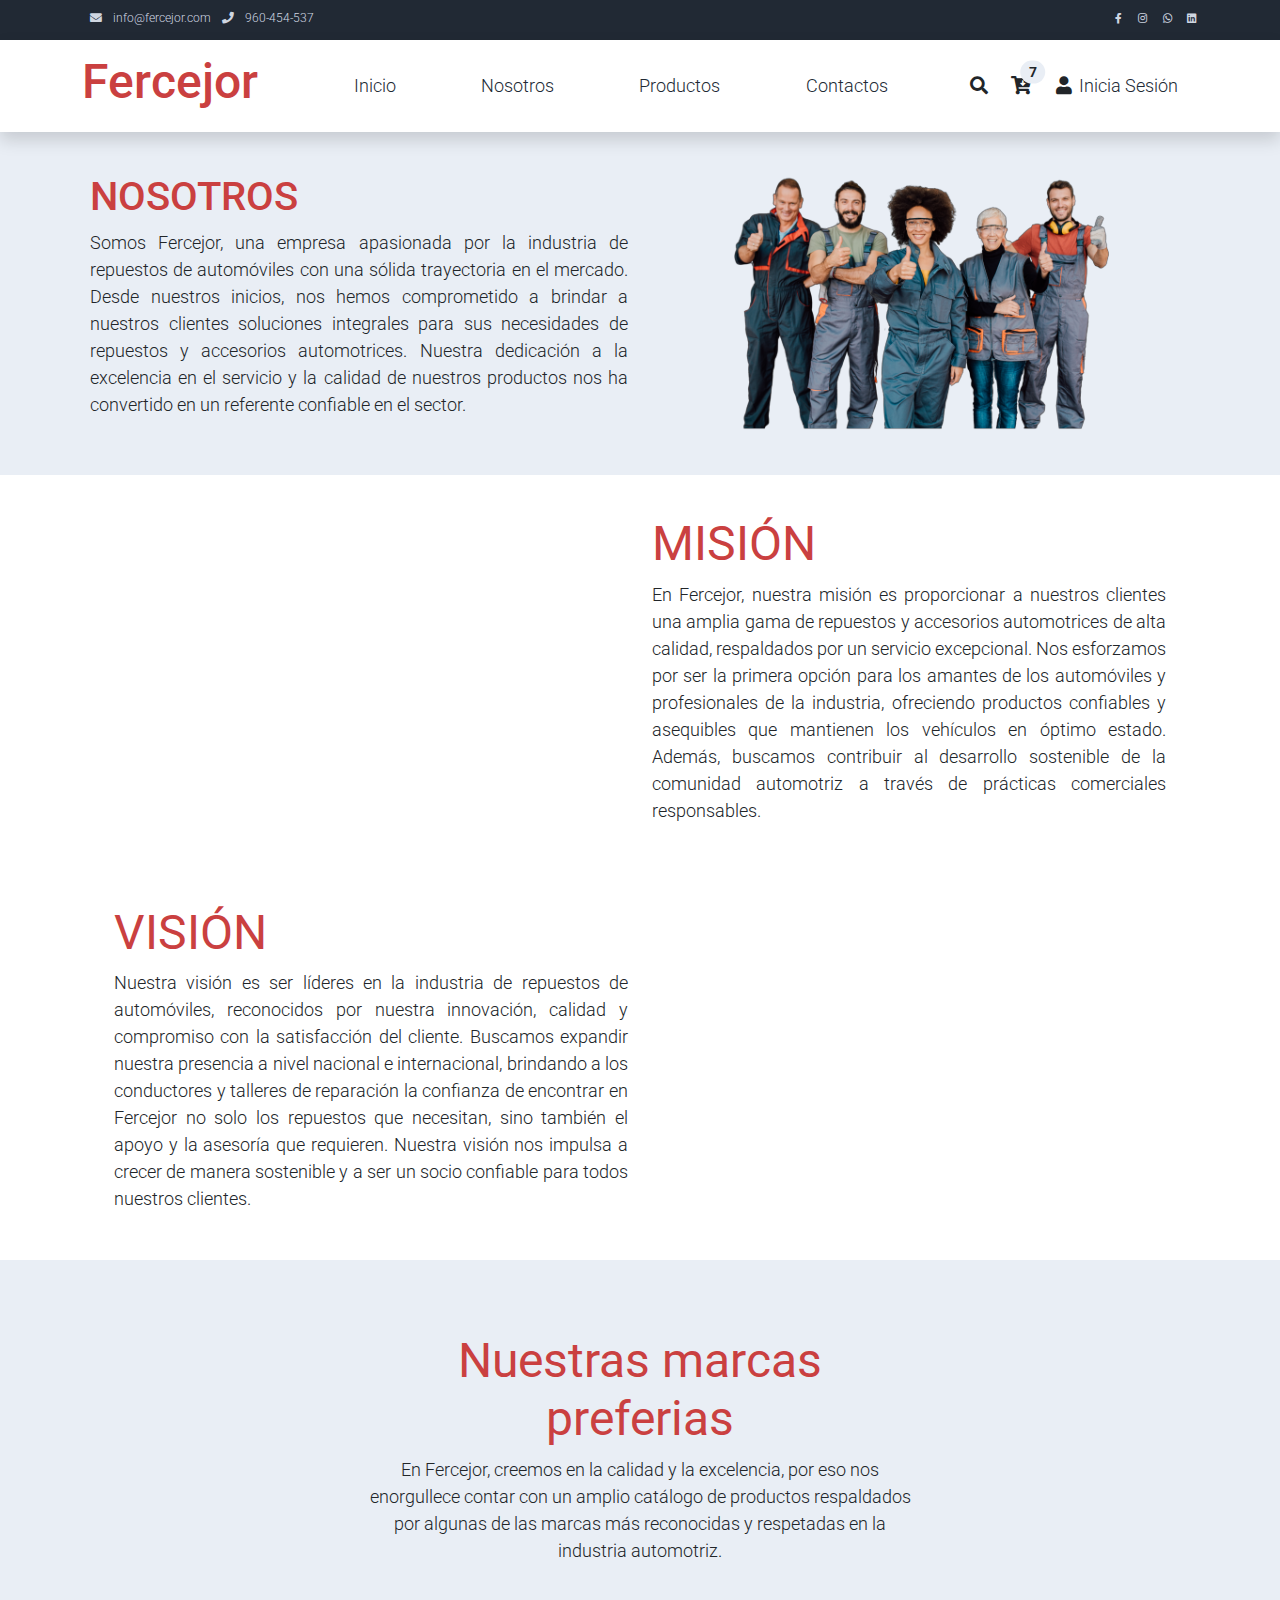
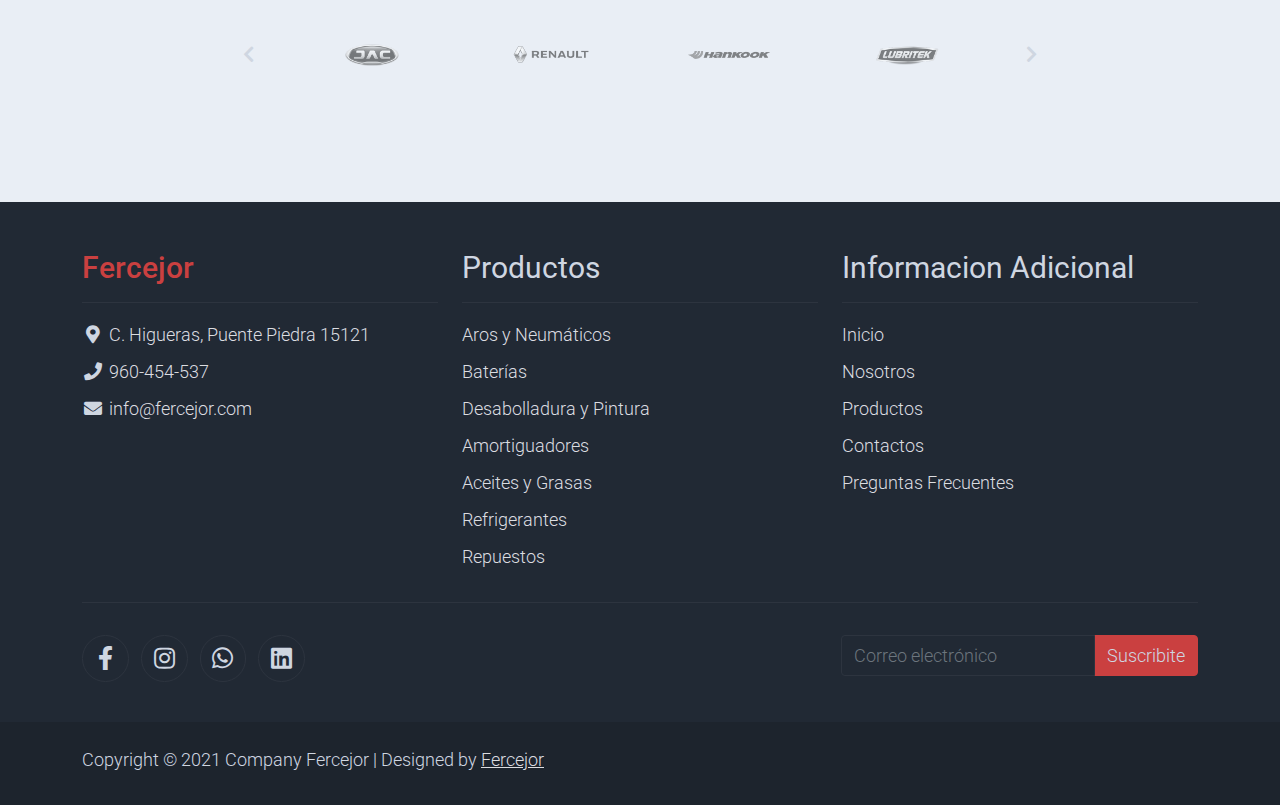
==== about.html @ 8a03b633 "Primer commit" ====
<!DOCTYPE html>
<html lang="en">

<head>
    <title>Nosotros | Fercejor</title>
    <meta charset="utf-8">
    <meta name="viewport" content="width=device-width, initial-scale=1">

    <link rel="apple-touch-icon" href="assets/img/apple-icon.png">
    <link rel="shortcut icon" type="image/x-icon" href="assets/img/favicon.ico">

    <link rel="stylesheet" href="assets/css/bootstrap.min.css">
    <link rel="stylesheet" href="assets/css/templatemo.css">
    <link rel="stylesheet" href="assets/css/custom.css">

    <!-- Load fonts style after rendering the layout styles -->
    <link rel="stylesheet" href="https://fonts.googleapis.com/css2?family=Roboto:wght@100;200;300;400;500;700;900&display=swap">
    <link rel="stylesheet" href="assets/css/fontawesome.min.css">
<!--
    
TemplateMo 559 Zay Shop

https://templatemo.com/tm-559-zay-shop

-->
</head>

<body>
    <!-- Start Top Nav -->
    <nav class="navbar navbar-expand-lg bg-dark navbar-light d-none d-lg-block" id="templatemo_nav_top">
        <div class="container text-light">
            <div class="w-100 d-flex justify-content-between">
                <div>
                    <i class="fa fa-envelope mx-2"></i>
                    <a class="navbar-sm-brand text-light text-decoration-none" href="mailto:info@company.com">info@fercejor.com</a>
                    <i class="fa fa-phone mx-2"></i>
                    <a class="navbar-sm-brand text-light text-decoration-none" href="tel:010-020-0340">960-454-537</a>
                </div>
                <div>
                    <a class="text-light" href="https://facebook.com" target="_blank" rel="sponsored"><i class="fab fa-facebook-f fa-sm fa-fw me-2"></i></a>
                    <a class="text-light" href="https://www.instagram.com/" target="_blank"><i class="fab fa-instagram fa-sm fa-fw me-2"></i></a>
                    <a class="text-light" href="https://whatsapp.com/" target="_blank"><i class="fab fa-whatsapp fa-sm fa-fw me-2"></i></a>
                    <a class="text-light" href="https://www.linkedin.com/" target="_blank"><i class="fab fa-linkedin fa-sm fa-fw"></i></a>
                </div>
            </div>
        </div>
    </nav>
    <!-- Close Top Nav -->


    <!-- Header -->
    <nav class="navbar navbar-expand-lg navbar-light shadow">
        <div class="container d-flex justify-content-between align-items-center">

            <a id="fercejor" class="navbar-brand text-success logo h1 align-self-center" href="index.html">
                Fercejor
            </a>

            <button class="navbar-toggler border-0" type="button" data-bs-toggle="collapse" data-bs-target="#templatemo_main_nav" aria-controls="navbarSupportedContent" aria-expanded="false" aria-label="Toggle navigation">
                <span class="navbar-toggler-icon"></span>
            </button>

            <div class="align-self-center collapse navbar-collapse flex-fill  d-lg-flex justify-content-lg-between" id="templatemo_main_nav">
                <div class="flex-fill">
                    <ul class="nav navbar-nav d-flex justify-content-between mx-lg-auto">
                        <li class="nav-item">
                            <a class="nav-link" href="index.html">Inicio</a>
                        </li>
                        <li class="nav-item">
                            <a class="nav-link" href="about.html">Nosotros</a>
                        </li>
                        <li class="nav-item">
                            <a class="nav-link" href="shop.html">Productos</a>
                        </li>
                        <li class="nav-item">
                            <a class="nav-link" href="contact.html">Contactos</a>
                        </li>
                    </ul>
                </div>
                <div class="navbar align-self-center d-flex">
                    <div class="d-lg-none flex-sm-fill mt-3 mb-4 col-7 col-sm-auto pr-3">
                        <div class="input-group">
                            <input type="text" class="form-control" id="inputMobileSearch" placeholder="Search ...">
                            <div class="input-group-text">
                                <i class="fa fa-fw fa-search"></i>
                            </div>
                        </div>
                    </div>
                    <a class="nav-icon d-none d-lg-inline" href="#" data-bs-toggle="modal" data-bs-target="#templatemo_search">
                        <i class="fa fa-fw fa-search text-dark mr-2"></i>
                    </a>
                    <a class="nav-icon position-relative text-decoration-none" href="#">
                        <i class="fa fa-fw fa-cart-arrow-down text-dark mr-1"></i>
                        <span class="position-absolute top-0 left-100 translate-middle badge rounded-pill bg-light text-dark">7</span>
                    </a>
                    <a class="nav-icon position-relative text-decoration-none" href="#">
                        <i class="fa fa-fw fa-user text-dark mr-3" ></i> 
                        Inicia Sesión
                    </a>  
                </div>
            </div>

        </div>
    </nav>
    <!-- Close Header -->

    <!-- Modal -->
    <div class="modal fade bg-white" id="templatemo_search" tabindex="-1" role="dialog" aria-labelledby="exampleModalLabel" aria-hidden="true">
        <div class="modal-dialog modal-lg" role="document">
            <div class="w-100 pt-1 mb-5 text-right">
                <button type="button" class="btn-close" data-bs-dismiss="modal" aria-label="Close"></button>
            </div>
            <form action="" method="get" class="modal-content modal-body border-0 p-0">
                <div class="input-group mb-2">
                    <input type="text" class="form-control" id="inputModalSearch" name="q" placeholder="Buscar ...">
                    <button type="submit" class="input-group-text bg-success text-light">
                        <i class="fa fa-fw fa-search text-white"></i>
                    </button>
                </div>
            </form>
        </div>
    </div>


    <!--style="padding: 0;"-->
    <section class="bg-success" style="padding:2rem;">
        <div class="container">
            <div class="row" style="padding:0.5rem;">                
                <div class="mx-auto col-md-8 col-lg-6 order-lg-last">
                    <center>
                        <img  class="img-fluid" src="assets/img/nosotros_banner.svg" alt="" style="width: 70%">                
                    </center>
                </div>                
                <div class="col-lg-6 mb-0 d-flex align-items-center">
                    <div class="text-align-left">
                        <h1 style="color: #ca4040;">NOSOTROS</h1>
                        <p style="text-align: justify;">
                            Somos Fercejor, una empresa apasionada por la industria de repuestos de automóviles con una sólida trayectoria en el mercado. Desde nuestros inicios, nos hemos comprometido a brindar a nuestros clientes soluciones integrales para sus necesidades de repuestos y accesorios automotrices. Nuestra dedicación a la excelencia en el servicio y la calidad de nuestros productos nos ha convertido en un referente confiable en el sector.
                        </p>
                    </div>  
                </div>
            </div>
        </div>
    </section>
    <!-- Close Banner -->

    <!-- Start Section style="padding-top: 0; padding-bottom: 0;"-->
    <section class="container" style="padding:2rem;" >       
        <div class="container">
            <div class="row" style="padding-top: 0.5rem;; padding-bottom: 2rem;">
                <div class="mx-auto col-md-8 col-lg-6 order-lg-last">
                    <div class="text-align-left">
                        <h1 class="h1 text-success"><b>MISIÓN</b></h1>                        
                        <p style="text-align: justify;">
                            En Fercejor, nuestra misión es proporcionar a nuestros clientes una amplia gama de repuestos y accesorios automotrices de alta calidad, respaldados por un servicio excepcional. Nos esforzamos por ser la primera opción para los amantes de los automóviles y profesionales de la industria, ofreciendo productos confiables y asequibles que mantienen los vehículos en óptimo estado. Además, buscamos contribuir al desarrollo sostenible de la comunidad automotriz a través de prácticas comerciales responsables.
                        </p>
                    </div>
                </div>
                <div class="col-lg-6 mb-0 d-flex align-items-center">
                    <center>
                        <img class="img-fluid" src="./assets/img/nosotros_mision.svg" alt="" style="width: 80%">
                    </center>
                </div>
            </div>
        </div>

        <div class="container">
            <div class="row" style="padding-top: 2rem;">
                <div class="mx-auto col-md-8 col-lg-6 order-lg-last">
                    <center>
                        <img class="img-fluid" src="./assets/img/nosotros_vision.svg" alt="" style="width: 50%">
                    </center>
                </div>
                <div class="col-lg-6 mb-0 d-flex align-items-center">
                    <div class="text-align-left">
                        <h1 class="h1 text-success"><b>VISIÓN</b></h1>                        
                        <p style="text-align: justify;">
                            Nuestra visión es ser líderes en la industria de repuestos de automóviles, reconocidos por nuestra innovación, calidad y compromiso con la satisfacción del cliente. Buscamos expandir nuestra presencia a nivel nacional e internacional, brindando a los conductores y talleres de reparación la confianza de encontrar en Fercejor no solo los repuestos que necesitan, sino también el apoyo y la asesoría que requieren. Nuestra visión nos impulsa a crecer de manera sostenible y a ser un socio confiable para todos nuestros clientes.
                        </p>
                    </div>
                </div>
            </div>
        </div>
    </section>
    <!-- End Section -->

    <!-- Start Brands -->
    <section class="bg-light" style="padding:2rem;">
        <div class="container my-4">
            <div class="row text-center py-3">
                <div class="col-lg-6 m-auto">
                    <h1 class="h1" style="color: #ca4040;"><b>Nuestras marcas preferias</b></h1>
                    <p>
                        En Fercejor, creemos en la calidad y la excelencia, por eso nos enorgullece contar con un amplio catálogo de productos respaldados por algunas de las marcas más reconocidas y respetadas en la industria automotriz. 
                    </p>
                </div>
                <div class="col-lg-9 m-auto tempaltemo-carousel">
                    <div class="row d-flex flex-row">
                        <!--Controls-->
                        <div class="col-1 align-self-center">
                            <a class="h1" href="#templatemo-slide-brand" role="button" data-bs-slide="prev">
                                <i class="text-light fas fa-chevron-left"></i>
                            </a>
                        </div>
                        <!--End Controls-->

                        <!--Carousel Wrapper-->
                        <div class="col">
                            <div class="carousel slide carousel-multi-item pt-2 pt-md-0" id="templatemo-slide-brand" data-bs-ride="carousel">
                                <!--Slides-->
                                <div class="carousel-inner product-links-wap" role="listbox">

                                    <!--First slide-->
                                    <div class="carousel-item active">
                                        <div class="row">
                                            <div class="col-3 p-md-5">
                                                <a href="#"><img class="img-fluid brand-img" src="assets/img/brand_01.svg" alt="Brand Logo"></a>
                                            </div>
                                            <div class="col-3 p-md-5">
                                                <a href="#"><img class="img-fluid brand-img" src="assets/img/brand_02.svg" alt="Brand Logo"></a>
                                            </div>
                                            <div class="col-3 p-md-5">
                                                <a href="#"><img class="img-fluid brand-img" src="assets/img/brand_03.svg" alt="Brand Logo"></a>
                                            </div>
                                            <div class="col-3 p-md-5">
                                                <a href="#"><img class="img-fluid brand-img" src="assets/img/brand_04.svg" alt="Brand Logo"></a>
                                            </div>
                                        </div>
                                    </div>
                                    <!--End First slide-->

                                    <!--Second slide-->
                                    <div class="carousel-item">
                                        <div class="row">
                                            <div class="col-3 p-md-5">
                                                <a href="#"><img class="img-fluid brand-img" src="assets/img/brand_05.svg" alt="Brand Logo"></a>
                                            </div>
                                            <div class="col-3 p-md-5">
                                                <a href="#"><img class="img-fluid brand-img" src="assets/img/brand_06.svg" alt="Brand Logo"></a>
                                            </div>
                                            <div class="col-3 p-md-5">
                                                <a href="#"><img class="img-fluid brand-img" src="assets/img/brand_07.svg" alt="Brand Logo"></a>
                                            </div>
                                            <div class="col-3 p-md-5">
                                                <a href="#"><img class="img-fluid brand-img" src="assets/img/brand_08.svg" alt="Brand Logo"></a>
                                            </div>
                                        </div>
                                    </div>
                                    <!--End Second slide-->

                                    <!--Third slide-->
                                    <div class="carousel-item">
                                        <div class="row">
                                            <div class="col-3 p-md-5">
                                                <a href="#"><img class="img-fluid brand-img" src="assets/img/brand_09.svg" alt="Brand Logo"></a>
                                            </div>
                                            <div class="col-3 p-md-5">
                                                <a href="#"><img class="img-fluid brand-img" src="assets/img/brand_10.svg" alt="Brand Logo"></a>
                                            </div>
                                            <div class="col-3 p-md-5">
                                                <a href="#"><img class="img-fluid brand-img" src="assets/img/brand_11.svg" alt="Brand Logo"></a>
                                            </div>
                                            <div class="col-3 p-md-5">
                                                <a href="#"><img class="img-fluid brand-img" src="assets/img/brand_12.svg" alt="Brand Logo"></a>
                                            </div>
                                        </div>
                                    </div>
                                    <!--End Third slide-->

                                </div>
                                <!--End Slides-->
                            </div>
                        </div>
                        <!--End Carousel Wrapper-->

                        <!--Controls-->
                        <div class="col-1 align-self-center">
                            <a class="h1" href="#templatemo-slide-brand" role="button" data-bs-slide="next">
                                <i class="text-light fas fa-chevron-right"></i>
                            </a>
                        </div>
                        <!--End Controls-->
                    </div>
                </div>
            </div>
        </div>
    </section>
    <!--End Brands-->


    <!-- Start Footer -->
    <footer class="bg-dark" id="tempaltemo_footer">
        <div class="container">
            <div class="row">

                <div class="col-md-4 pt-5">
                    <h2 class="h2 text-success border-bottom pb-3 border-light logo">Fercejor</h2>
                    <ul class="list-unstyled text-light footer-link-list">
                        <li>
                            <i class="fas fa-map-marker-alt fa-fw"></i>
                            <a class="text-decoration-none" href="https://maps.app.goo.gl/NA9WzAoHocnfTeeNA">C. Higueras, Puente Piedra 15121</a>
                        </li>
                        <li>
                            <i class="fa fa-phone fa-fw"></i>
                            <a class="text-decoration-none" href="tel:010-020-0340">960-454-537</a>
                        </li>
                        <li>
                            <i class="fa fa-envelope fa-fw"></i>
                            <a class="text-decoration-none" href="mailto:info@company.com">info@fercejor.com</a>
                        </li>
                    </ul>
                </div>

                <div class="col-md-4 pt-5">
                    <h2 class="h2 text-light border-bottom pb-3 border-light"><b>Productos</b></h2>
                    <ul class="list-unstyled text-light footer-link-list">
                        <li><a class="text-decoration-none" href="#">Aros y Neumáticos</a></li>
                        <li><a class="text-decoration-none" href="#">Baterías</a></li>
                        <li><a class="text-decoration-none" href="#">Desabolladura y Pintura</a></li>
                        <li><a class="text-decoration-none" href="#">Amortiguadores</a></li>
                        <li><a class="text-decoration-none" href="#">Aceites y Grasas</a></li>
                        <li><a class="text-decoration-none" href="#">Refrigerantes</a></li>
                        <li><a class="text-decoration-none" href="#">Repuestos</a></li>
                    </ul>
                </div>

                <div class="col-md-4 pt-5">
                    <h2 class="h2 text-light border-bottom pb-3 border-light"><b>Informacion Adicional</b></h2>
                    <ul class="list-unstyled text-light footer-link-list">
                        <li><a class="text-decoration-none" href="#">Inicio</a></li>
                        <li><a class="text-decoration-none" href="#">Nosotros</a></li>
                        <li><a class="text-decoration-none" href="#">Productos</a></li>
                        <li><a class="text-decoration-none" href="#">Contactos</a></li>
                        <li><a class="text-decoration-none" href="#">Preguntas Frecuentes</a></li>
                    </ul>
                </div>

            </div>

            <div class="row text-light mb-4">
                <div class="col-12 mb-3">
                    <div class="w-100 my-3 border-top border-light"></div>
                </div>
                <div class="col-auto me-auto">
                    <ul class="list-inline text-left footer-icons">
                        <li class="list-inline-item border border-light rounded-circle text-center">
                            <a class="text-light text-decoration-none" target="_blank" href="http://facebook.com/"><i class="fab fa-facebook-f fa-lg fa-fw"></i></a>
                        </li>
                        <li class="list-inline-item border border-light rounded-circle text-center">
                            <a class="text-light text-decoration-none" target="_blank" href="https://www.instagram.com/"><i class="fab fa-instagram fa-lg fa-fw"></i></a>
                        </li>
                        <li class="list-inline-item border border-light rounded-circle text-center">
                            <a class="text-light text-decoration-none" target="_blank" href="https://whatsapp.com/"><i class="fab fa-whatsapp fa-lg fa-fw"></i></a>
                        </li>
                        <li class="list-inline-item border border-light rounded-circle text-center">
                            <a class="text-light text-decoration-none" target="_blank" href="https://www.linkedin.com/"><i class="fab fa-linkedin fa-lg fa-fw"></i></a>
                        </li>
                    </ul>
                </div>
                <div class="col-auto">
                    <label class="sr-only" for="subscribeEmail">Email address</label>
                    <div class="input-group mb-2">
                        <input type="text" class="form-control bg-dark border-light" id="subscribeEmail" placeholder="Correo electrónico">
                        <div class="input-group-text btn-success text-light">Suscribite</div>
                    </div>
                </div>
            </div>
        </div>

        <div class="w-100 bg-black py-3">
            <div class="container">
                <div class="row pt-2">
                    <div class="col-12">
                        <p class="text-left text-light">
                            Copyright &copy; 2021 Company Fercejor 
                            | Designed by <a rel="sponsored" href="https://fercejor.com" target="_blank">Fercejor</a>
                        </p>
                    </div>
                </div>
            </div>
        </div>

    </footer>
    <!-- End Footer -->

    <!-- Start Script -->
    <script src="assets/js/jquery-1.11.0.min.js"></script>
    <script src="assets/js/jquery-migrate-1.2.1.min.js"></script>
    <script src="assets/js/bootstrap.bundle.min.js"></script>
    <script src="assets/js/templatemo.js"></script>
    <script src="assets/js/custom.js"></script>
    <script src="https://kit.fontawesome.com/cf2595e9b0.js" crossorigin="anonymous"></script>
    <!-- End Script -->
</body>

</html>
---- assets/css/templatemo.css ----
/*

TemplateMo 559 Zay Shop

https://templatemo.com/tm-559-zay-shop

---------------------------------------------
Table of contents
------------------------------------------------
1. Typography
2. General
3. Nav
4. Hero Carousel
5. Accordion
6. Shop
7. Product
8. Carousel Hero
9. Carousel Brand
10. Services
11. Contact map
12. Footer
13. Small devices (landscape phones, 576px and up)
14. Medium devices (tablets, 768px and up)
15. Large devices (desktops, 992px and up)
16. Extra large devices (large desktops, 1200px and up)
--------------------------------------------- */




/* Typography */
body, ul, li, p, a, label, input, div {
  font-family: 'Roboto', sans-serif;
  font-size: 18px !important;
  font-weight: 300 !important;
}

/*.fercejor {
  font-family: Arial, sans-serif; 
  color: #8fa220;
}*/

.h1 {
  font-family: 'Roboto', sans-serif;
  font-size: 48px !important;
  font-weight: 200 !important;
}
.h2 {
  font-family: 'Roboto', sans-serif;
  font-size: 30px !important;
  font-weight: 300;
}
.h3 {
  font-family: 'Roboto', sans-serif;
  font-size: 22px !important;
}
/* General */
.logo { font-weight: 500 !important;}
.text-warning {  color: #ede861 !important;}
.text-muted { color: #bcbcbc !important;}
.text-success { color: #ca4040 !important;}
.text-light { color: #cfd6e1 !important;}
.bg-dark { background-color: #212934 !important;}
.bg-light { background-color: #e9eef5 !important;}
.bg-black { background-color: #1d242d !important;}
.bg-success { background-color: #e9eef5 !important;}
.btn-success {
  background-color: #ca4040 !important;
  border-color: #ca4040 !important;
}
.pagination .page-link:hover {color: #000;}
.pagination .page-link:hover, .pagination .page-link.active {
  background-color: #ca4040;
  color: #fff;
}
/* Nav */
#templatemo_nav_top { min-height: 40px;}
#templatemo_nav_top * { font-size: .9em !important;}
#templatemo_main_nav a { color: #212934;}
#templatemo_main_nav a:hover { color: #ca4040;}
#templatemo_main_nav .navbar .nav-icon { margin-right: 20px;}

/* Hero Carousel */
#template-mo-zay-hero-carousel { background: #efefef !important;}
/* Accordion */
.templatemo-accordion a { color: #000;}
.templatemo-accordion a:hover { color: #333d4a;}
/* Shop */
.shop-top-menu a:hover { color: #69bb7e !important;}
/* Product */
.product-wap { box-shadow: 0px 5px 10px 0px rgba(0, 0, 0, 0.10);}
.product-wap .product-color-dot.color-dot-red { background:#f71515;}
.product-wap .product-color-dot.color-dot-blue { background:#6db4fe;}
.product-wap .product-color-dot.color-dot-black { background:#000000;}
.product-wap .product-color-dot.color-dot-light { background:#e0e0e0;}
.product-wap .product-color-dot.color-dot-green { background:#0bff7e;}
.card.product-wap .card .product-overlay {
  background: rgba(0,0,0,.2);
  visibility: hidden;
  opacity: 0;
  transition: .3s;
}
.card.product-wap:hover .card .product-overlay {
  visibility: visible;
  opacity: 1;
}
.card.product-wap a { color: #000;}
#carousel-related-product .slick-slide:focus { outline: none !important;}
#carousel-related-product .slick-dots li button:before {
  font-size: 15px;
  margin-top: 20px;
}
/* Brand */
.brand-img {
  filter: grayscale(100%);
  opacity: 0.5;
  transition: .5s;
}
.brand-img:hover {
  filter: grayscale(0%);
  opacity: 1;
}
/* Carousel Hero */
#template-mo-zay-hero-carousel .carousel-indicators li {
  margin-top: -50px;
  background-color: #ca4040;
}
#template-mo-zay-hero-carousel .carousel-control-next i,
#template-mo-zay-hero-carousel .carousel-control-prev i {
  color: #ca4040 !important;
  font-size: 2.8em !important;
}
/* Carousel Brand */
.tempaltemo-carousel .h1 {
  font-size: .5em !important;
  color: #000 !important;
}
/* Services */
.services-icon-wap {transition: .3s;}
.services-icon-wap:hover, .services-icon-wap:hover i {color: #fff;}
.services-icon-wap:hover {background: #ca4040;}
/* Contact map */
.leaflet-control a, .leaflet-control { font-size: 10px !important;}
.form-control { border: 1px solid #e8e8e8;}
/* Footer */
#tempaltemo_footer a { color: #dcdde1;}
#tempaltemo_footer a:hover { color: #ca4040;}
#tempaltemo_footer ul.footer-link-list li { padding-top: 10px;}
#tempaltemo_footer ul.footer-icons li {
  width: 2.6em;
  height: 2.6em;
  line-height: 2.6em;
}
#tempaltemo_footer ul.footer-icons li:hover {
  background-color: #cfd6e1;
  transition: .5s;
}
#tempaltemo_footer ul.footer-icons li:hover i {
  color: #212934;
  transition: .5s;
}
#tempaltemo_footer .border-light { border-color: #2d343f !important;}
/*
// Extra small devices (portrait phones, less than 576px)
// No media query since this is the default in Bootstrap
*/
/* Small devices (landscape phones, 576px and up)*/
.product-wap .h3, .product-wap li, .product-wap i, .product-wap p {
  font-size: 12px !important;
}
.product-wap .product-color-dot {
  width: 6px;
  height: 6px;
}

@media (min-width: 576px) {
  .tempaltemo-carousel .h1 { font-size: 1em !important;}
}

/*// Medium devices (tablets, 768px and up)*/
@media (min-width: 768px) {
  #templatemo_main_nav .navbar-nav {max-width: 450px;}
 }

/* Large devices (desktops, 992px and up)*/
@media (min-width: 992px) {
  #templatemo_main_nav .navbar-nav {max-width: 550px;}
  #template-mo-zay-hero-carousel .carousel-item {min-height: 30rem !important;}
  .product-wap .h3, .product-wap li, .product-wap i, .product-wap p {font-size: 18px !important;}
  .product-wap .product-color-dot {
    width: 12px;
    height: 12px;
  }
}

/* Extra large devices (large desktops, 1200px and up)*/
@media (min-width: 1200px) {}
---- assets/css/custom.css ----
/*
Custom Css
*/

.form-control {
    position: relative;
    display: inline-block;
}

.form-control select {
    padding-right: 30px; /* Espacio para el icono */
}

.form-control i {
    position: absolute;
    right: 5px; /* Ajusta la posición del icono a tu gusto */
    top: 50%; /* Lo coloca verticalmente en el centro */
    transform: translateY(-50%);
}
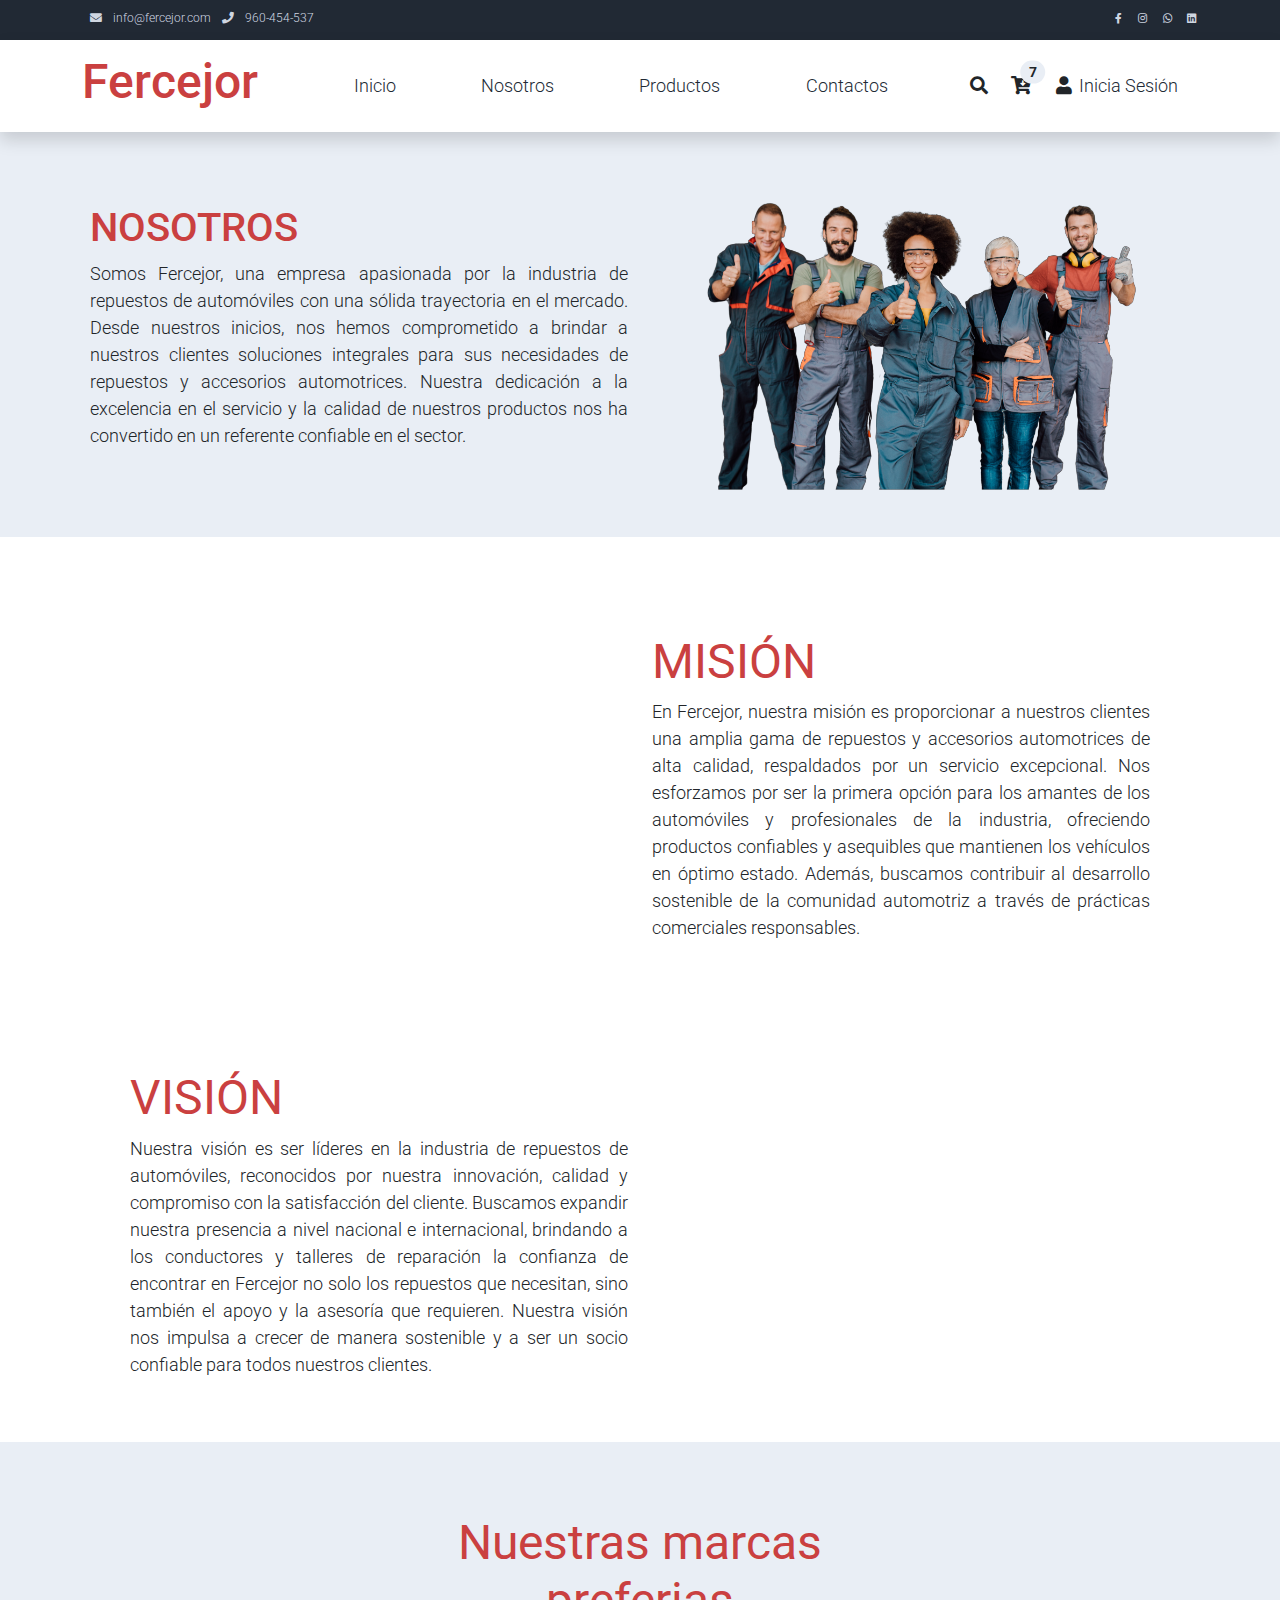
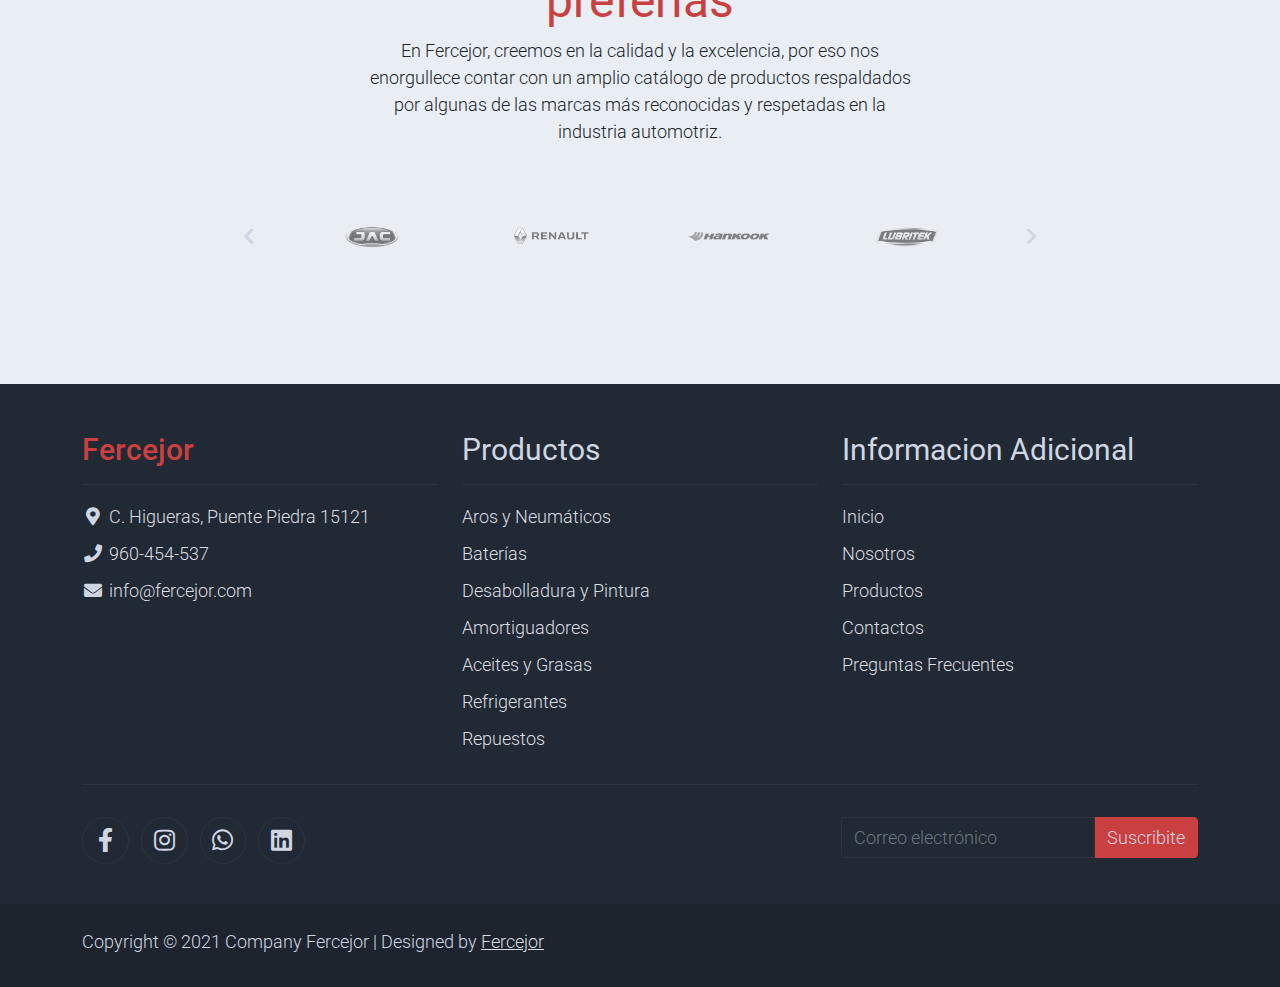
==== commit 9cf599d5: "Avance Pag. Fercejor - Capston" ====
--- a/about.html
+++ b/about.html
@@ -80,7 +80,7 @@
                 <div class="navbar align-self-center d-flex">
                     <div class="d-lg-none flex-sm-fill mt-3 mb-4 col-7 col-sm-auto pr-3">
                         <div class="input-group">
-                            <input type="text" class="form-control" id="inputMobileSearch" placeholder="Search ...">
+                            <input type="text" class="form-control" id="inputMobileSearch" placeholder="Buscar ...">
                             <div class="input-group-text">
                                 <i class="fa fa-fw fa-search"></i>
                             </div>
@@ -126,18 +126,19 @@
     <section class="bg-success" style="padding:2rem;">
         <div class="container">
             <div class="row" style="padding:0.5rem;">                
-                <div class="mx-auto col-md-8 col-lg-6 order-lg-last">
-                    <center>
-                        <img  class="img-fluid" src="assets/img/nosotros_banner.svg" alt="" style="width: 70%">                
-                    </center>
-                </div>                
-                <div class="col-lg-6 mb-0 d-flex align-items-center">
+                <div class="col-lg-6 mb-0 d-flex align-items-center order-lg-1">
                     <div class="text-align-left">
                         <h1 style="color: #ca4040;">NOSOTROS</h1>
                         <p style="text-align: justify;">
                             Somos Fercejor, una empresa apasionada por la industria de repuestos de automóviles con una sólida trayectoria en el mercado. Desde nuestros inicios, nos hemos comprometido a brindar a nuestros clientes soluciones integrales para sus necesidades de repuestos y accesorios automotrices. Nuestra dedicación a la excelencia en el servicio y la calidad de nuestros productos nos ha convertido en un referente confiable en el sector.
                         </p>
-                    </div>  
+                    </div>
+                </div>
+        
+                <div class="col-lg-6 mb-0 pt-4 d-flex align-items-center order-lg-2">
+                    <center>
+                        <img class="img-fluid" src="assets/img/nosotros_banner.svg" alt="" style="width: 80%">
+                    </center>
                 </div>
             </div>
         </div>
@@ -145,33 +146,28 @@
     <!-- Close Banner -->
 
     <!-- Start Section style="padding-top: 0; padding-bottom: 0;"-->
-    <section class="container" style="padding:2rem;" >       
+    <section class="container" style="padding:3rem;" >       
         <div class="container">
-            <div class="row" style="padding-top: 0.5rem;; padding-bottom: 2rem;">
-                <div class="mx-auto col-md-8 col-lg-6 order-lg-last">
+            <div class="row d-flex align-items-center" style="padding-top: 3rem;; padding-bottom: 2rem;">                
+                <div class="col-lg-6 p-4 d-lg-block order-4 order-lg-2">
+                    <center>
+                        <img class="img-fluid" src="./assets/img/nosotros_mision.svg" alt="" style="width: 80%">
+                    </center>
+                </div>
+                <div class="col-lg-6 mb-0 d-flex align-items-center order-3">
                     <div class="text-align-left">
-                        <h1 class="h1 text-success"><b>MISIÓN</b></h1>                        
+                        <h1 class="h1 text-success"><b>MISIÓN</b></h1>
                         <p style="text-align: justify;">
                             En Fercejor, nuestra misión es proporcionar a nuestros clientes una amplia gama de repuestos y accesorios automotrices de alta calidad, respaldados por un servicio excepcional. Nos esforzamos por ser la primera opción para los amantes de los automóviles y profesionales de la industria, ofreciendo productos confiables y asequibles que mantienen los vehículos en óptimo estado. Además, buscamos contribuir al desarrollo sostenible de la comunidad automotriz a través de prácticas comerciales responsables.
                         </p>
                     </div>
-                </div>
-                <div class="col-lg-6 mb-0 d-flex align-items-center">
-                    <center>
-                        <img class="img-fluid" src="./assets/img/nosotros_mision.svg" alt="" style="width: 80%">
-                    </center>
-                </div>
+                </div>          
             </div>
         </div>
 
         <div class="container">
-            <div class="row" style="padding-top: 2rem;">
-                <div class="mx-auto col-md-8 col-lg-6 order-lg-last">
-                    <center>
-                        <img class="img-fluid" src="./assets/img/nosotros_vision.svg" alt="" style="width: 50%">
-                    </center>
-                </div>
-                <div class="col-lg-6 mb-0 d-flex align-items-center">
+            <div class="row" style="padding-top: 5rem;">
+                <div class="col-lg-6 mb-0 d-flex align-items-center order-lg-1">
                     <div class="text-align-left">
                         <h1 class="h1 text-success"><b>VISIÓN</b></h1>                        
                         <p style="text-align: justify;">
@@ -179,6 +175,11 @@
                         </p>
                     </div>
                 </div>
+                <div class="col-lg-6 mb-0 pt-4 d-flex align-items-center justify-content-center order-lg-2">
+                    <center>
+                        <img class="img-fluid" src="./assets/img/nosotros_vision.svg" alt="" style="width: 80%">
+                    </center>
+                </div>                
             </div>
         </div>
     </section>
